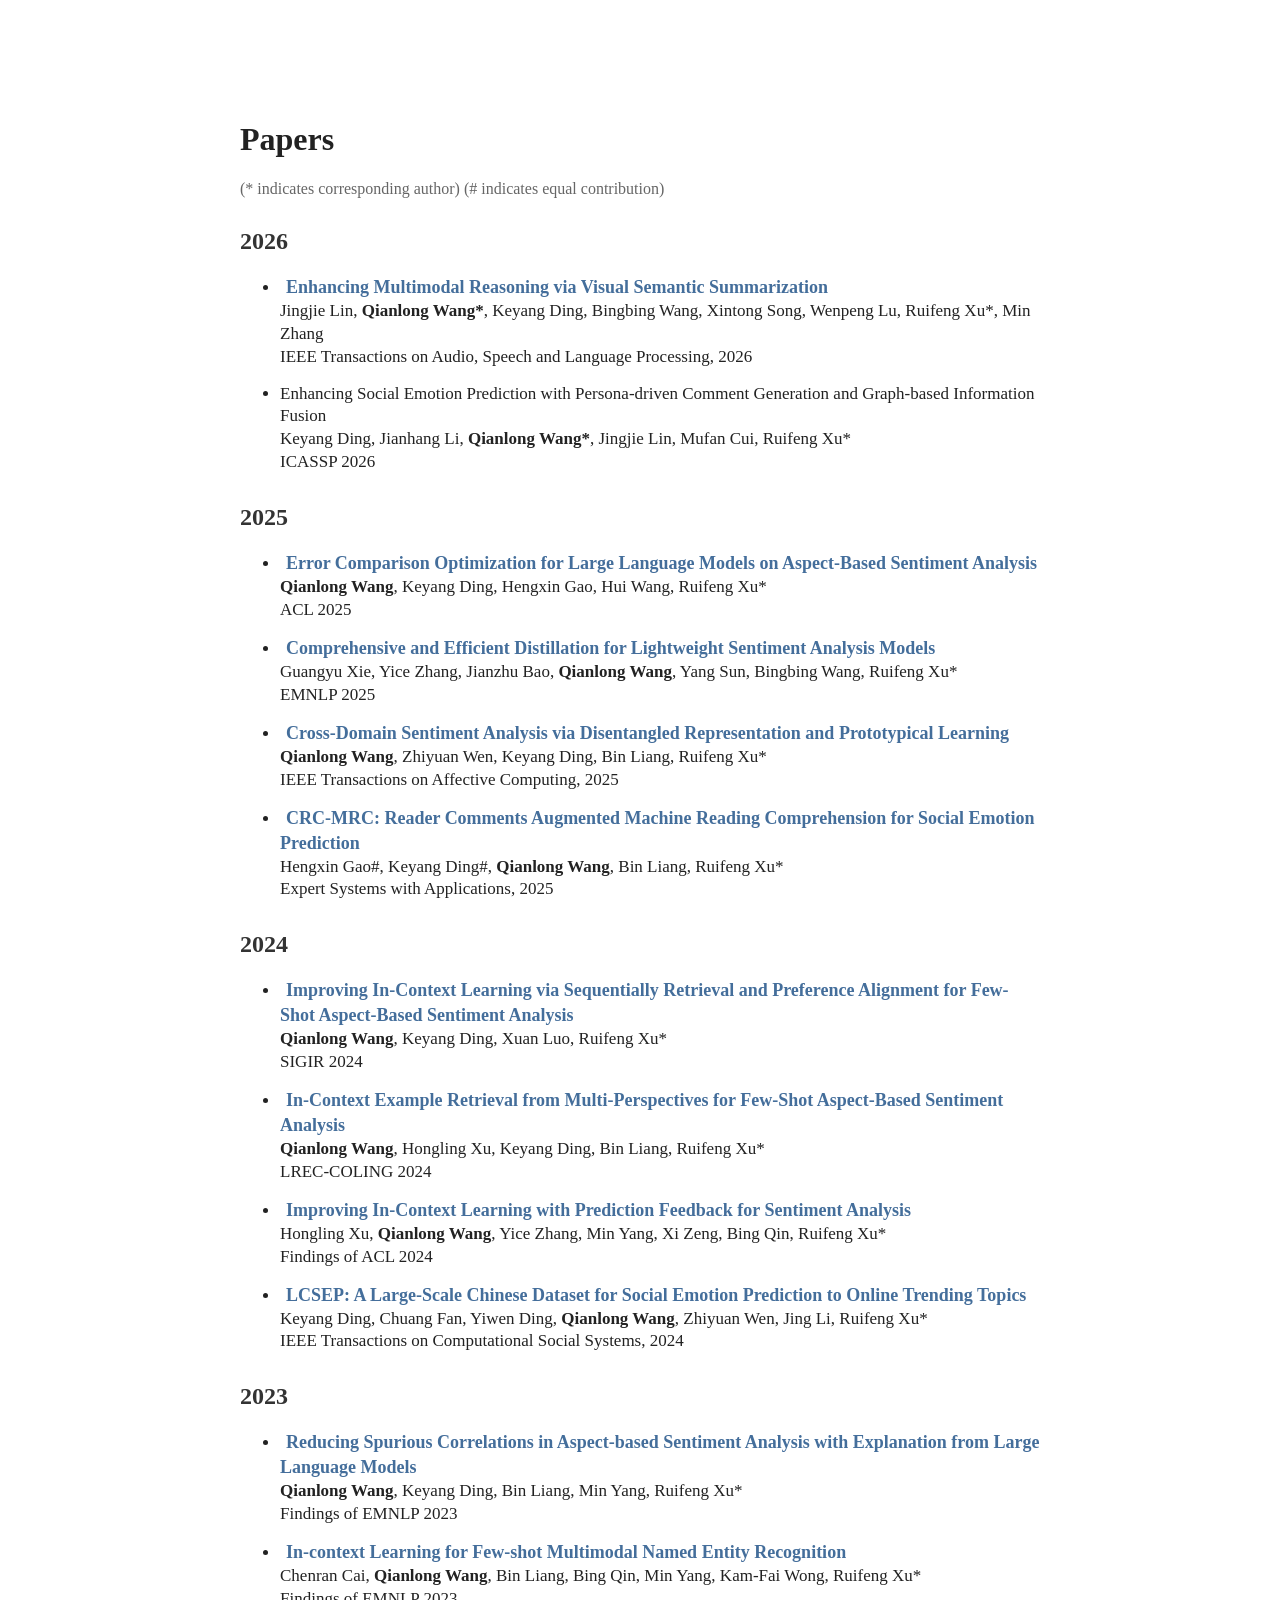
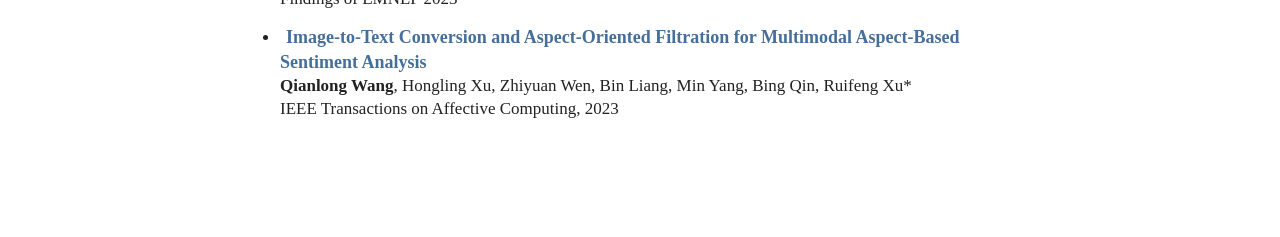
==== papers.html @ b7806859 "Add hyperlink to paper title in papers.html" ====
<!DOCTYPE html>
<html lang="en">

<head>
    <meta charset="UTF-8">
    <title>Papers - Qianlong Wang</title>
    <link rel="stylesheet" href="style.css">
</head>

<body>
    <div class="container">
        <h1>Papers</h1>
        <p class="note">(* indicates corresponding author) (# indicates equal contribution)</p>

        <!-- 2026 -->
        <h2>2026</h2>
        <ul class="paper-list">
            <li>
                <a href="https://ieeexplore.ieee.org/document/11495557" target="_blank">Enhancing Multimodal Reasoning via Visual Semantic Summarization</a><br>
                Jingjie Lin, <strong>Qianlong Wang*</strong>, Keyang Ding, Bingbing Wang, Xintong Song, Wenpeng Lu, Ruifeng Xu*, Min Zhang<br>
                IEEE Transactions on Audio, Speech and Language Processing, 2026
            </li>
            
            <li>
                Enhancing Social Emotion Prediction with Persona-driven Comment Generation and Graph-based Information
                Fusion<br>
                Keyang Ding, Jianhang Li, <strong>Qianlong Wang*</strong>, Jingjie Lin, Mufan Cui, Ruifeng Xu*<br>
                ICASSP 2026
            </li>
        </ul>

        <!-- 2025 -->
        <h2>2025</h2>
        <ul class="paper-list">
            <li>
                <a href="https://aclanthology.org/2025.acl-long.913/" target="_blank">Error Comparison Optimization for
                    Large Language Models on Aspect-Based Sentiment Analysis</a><br>
                <strong>Qianlong Wang</strong>, Keyang Ding, Hengxin Gao, Hui Wang, Ruifeng Xu*<br>
                ACL 2025
            </li>

            <li>
                <a href="https://aclanthology.org/2025.emnlp-main.1122/" target="_blank">Comprehensive and Efficient
                    Distillation for Lightweight Sentiment Analysis Models</a><br>
                Guangyu Xie, Yice Zhang, Jianzhu Bao, <strong>Qianlong Wang</strong>, Yang Sun, Bingbing Wang, Ruifeng
                Xu*<br>
                EMNLP 2025
            </li>

            <li>
                <a href="https://ieeexplore.ieee.org/abstract/document/10606039/" target="_blank">Cross-Domain Sentiment
                    Analysis via Disentangled Representation and Prototypical Learning</a><br>
                <strong>Qianlong Wang</strong>, Zhiyuan Wen, Keyang Ding, Bin Liang, Ruifeng Xu*<br>
                IEEE Transactions on Affective Computing, 2025
            </li>

            <li>
                <a href="https://www.sciencedirect.com/science/article/pii/S0957417425009583" target="_blank">CRC-MRC:
                    Reader Comments Augmented Machine Reading Comprehension for Social Emotion Prediction</a><br>
                Hengxin Gao#, Keyang Ding#, <strong>Qianlong Wang</strong>, Bin Liang, Ruifeng Xu*<br>
                Expert Systems with Applications, 2025
            </li>
        </ul>

        <!-- 2024 -->
        <h2>2024</h2>
        <ul class="paper-list">
            <li>
                <a href="https://dl.acm.org/doi/pdf/10.1145/3626772.3657932" target="_blank">Improving In-Context
                    Learning via Sequentially Retrieval and Preference Alignment for Few-Shot
                    Aspect-Based Sentiment Analysis</a><br>
                <strong>Qianlong Wang</strong>, Keyang Ding, Xuan Luo, Ruifeng Xu*<br>
                SIGIR 2024
            </li>

            <li>
                <a href="https://aclanthology.org/2024.lrec-main.786" target="_blank">In-Context Example Retrieval from
                    Multi-Perspectives for Few-Shot Aspect-Based Sentiment Analysis</a><br>
                <strong>Qianlong Wang</strong>, Hongling Xu, Keyang Ding, Bin Liang, Ruifeng Xu*<br>
                LREC-COLING 2024
            </li>

            <li>
                <a href="https://aclanthology.org/2024.findings-acl.232/" target="_blank">Improving In-Context
                    Learning with Prediction Feedback for Sentiment Analysis</a><br>
                Hongling Xu, <strong>Qianlong Wang</strong>, Yice Zhang, Min Yang, Xi Zeng, Bing Qin, Ruifeng Xu*<br>
                Findings of ACL 2024
            </li>

            <li>
                <a href="https://ieeexplore.ieee.org/abstract/document/10379492/" target="_blank">LCSEP: A Large-Scale
                    Chinese Dataset for Social Emotion Prediction to Online Trending Topics</a><br>
                Keyang Ding, Chuang Fan, Yiwen Ding, <strong>Qianlong Wang</strong>, Zhiyuan Wen, Jing Li, Ruifeng
                Xu*<br>
                IEEE Transactions on Computational Social Systems, 2024
            </li>
        </ul>
        <!-- 2023 -->
        <h2>2023</h2>
        <ul class="paper-list">
            <li>
                <a href="https://aclanthology.org/2023.findings-emnlp.193/" target="_blank">Reducing Spurious
                    Correlations in Aspect-based Sentiment Analysis with Explanation from Large Language Models</a><br>
                <strong>Qianlong Wang</strong>, Keyang Ding, Bin Liang, Min Yang, Ruifeng Xu*<br>
                Findings of EMNLP 2023
            </li>

            <li>
                <a href="https://aclanthology.org/2023.findings-emnlp.196/" target="_blank">In-context Learning for
                    Few-shot Multimodal Named Entity Recognition</a><br>
                Chenran Cai, <strong>Qianlong Wang</strong>, Bin Liang, Bing Qin, Min Yang, Kam-Fai Wong, Ruifeng
                Xu*<br>
                Findings of EMNLP 2023
            </li>

            <li>
                <a href="https://ieeexplore.ieee.org/abstract/document/10319094/" target="_blank">Image-to-Text
                    Conversion and Aspect-Oriented Filtration for Multimodal Aspect-Based Sentiment Analysis</a><br>
                <strong>Qianlong Wang</strong>, Hongling Xu, Zhiyuan Wen, Bin Liang, Min Yang, Bing Qin, Ruifeng Xu*<br>
                IEEE Transactions on Affective Computing, 2023
            </li>
        </ul>

    </div>

</body>

</html>
---- style.css ----
body {
    font-family: Georgia, "Times New Roman", Times, serif;
    background-color: white;
    color: #222;
    margin: 0;
}

/* 页面居中 + 两边留白 */
.container {
    max-width: 800px;
    margin: 60px auto;
    padding: 0 20px;
    background: white;
    padding: 40px;
}

/* 头部 */
.header {
    display: flex;
    align-items: center;
}

.avatar {
    width: 180px;
    margin-right: 30px;
}

.info h1 {
    margin: 0;
    font-size: 37px;
}

.title {
    margin: 2px 0;
    color: #555;
    font-size: 20px;
}

/* 图标 */
.icon {
    width: 50px;
    height: 50px;
    margin-top: 10px;
    margin-right: 10px;
    vertical-align: middle;
}

/* 内容区 */
.section {
    margin-top: 30px;
    font-size: 18px;
}

h2 {
    margin-top: 30px;
    color: #333;
}

/* Education 字体变小 */
.section ul {
    font-size: 14px;
    color: #444;
}

.section ul li {
    margin-bottom: 5px;
    font-size: 17px;
}

/* 论文链接 PDF */
a {
    color: #446E9B;
    /* 更深、更学术 */
    text-decoration: none;
    font-size: 18px;
    margin-left: 6px;
}

a:hover {
    text-decoration: underline;
    color: #163d7a;
}

/* 注释 */
.note {
    color: #666;
    font-size: 16px;
    margin-bottom: 20px;
}

/* News 样式 */
.news-item {
    display: flex;
    margin-bottom: 10px;
}

.news-date {
    width: 180px;
    font-weight: bold;
}

.news-text {
    flex: 1;
}

.paper-list li {
    font-size: 17px;
    line-height: 1.35;
    /* 控制内部行距（关键） */
    margin-bottom: 14px;
    /* 控制论文之间间距 */
}

.paper-list li a {
    font-weight: 750;
    /* 比 bold 稍微柔和一点 */
}
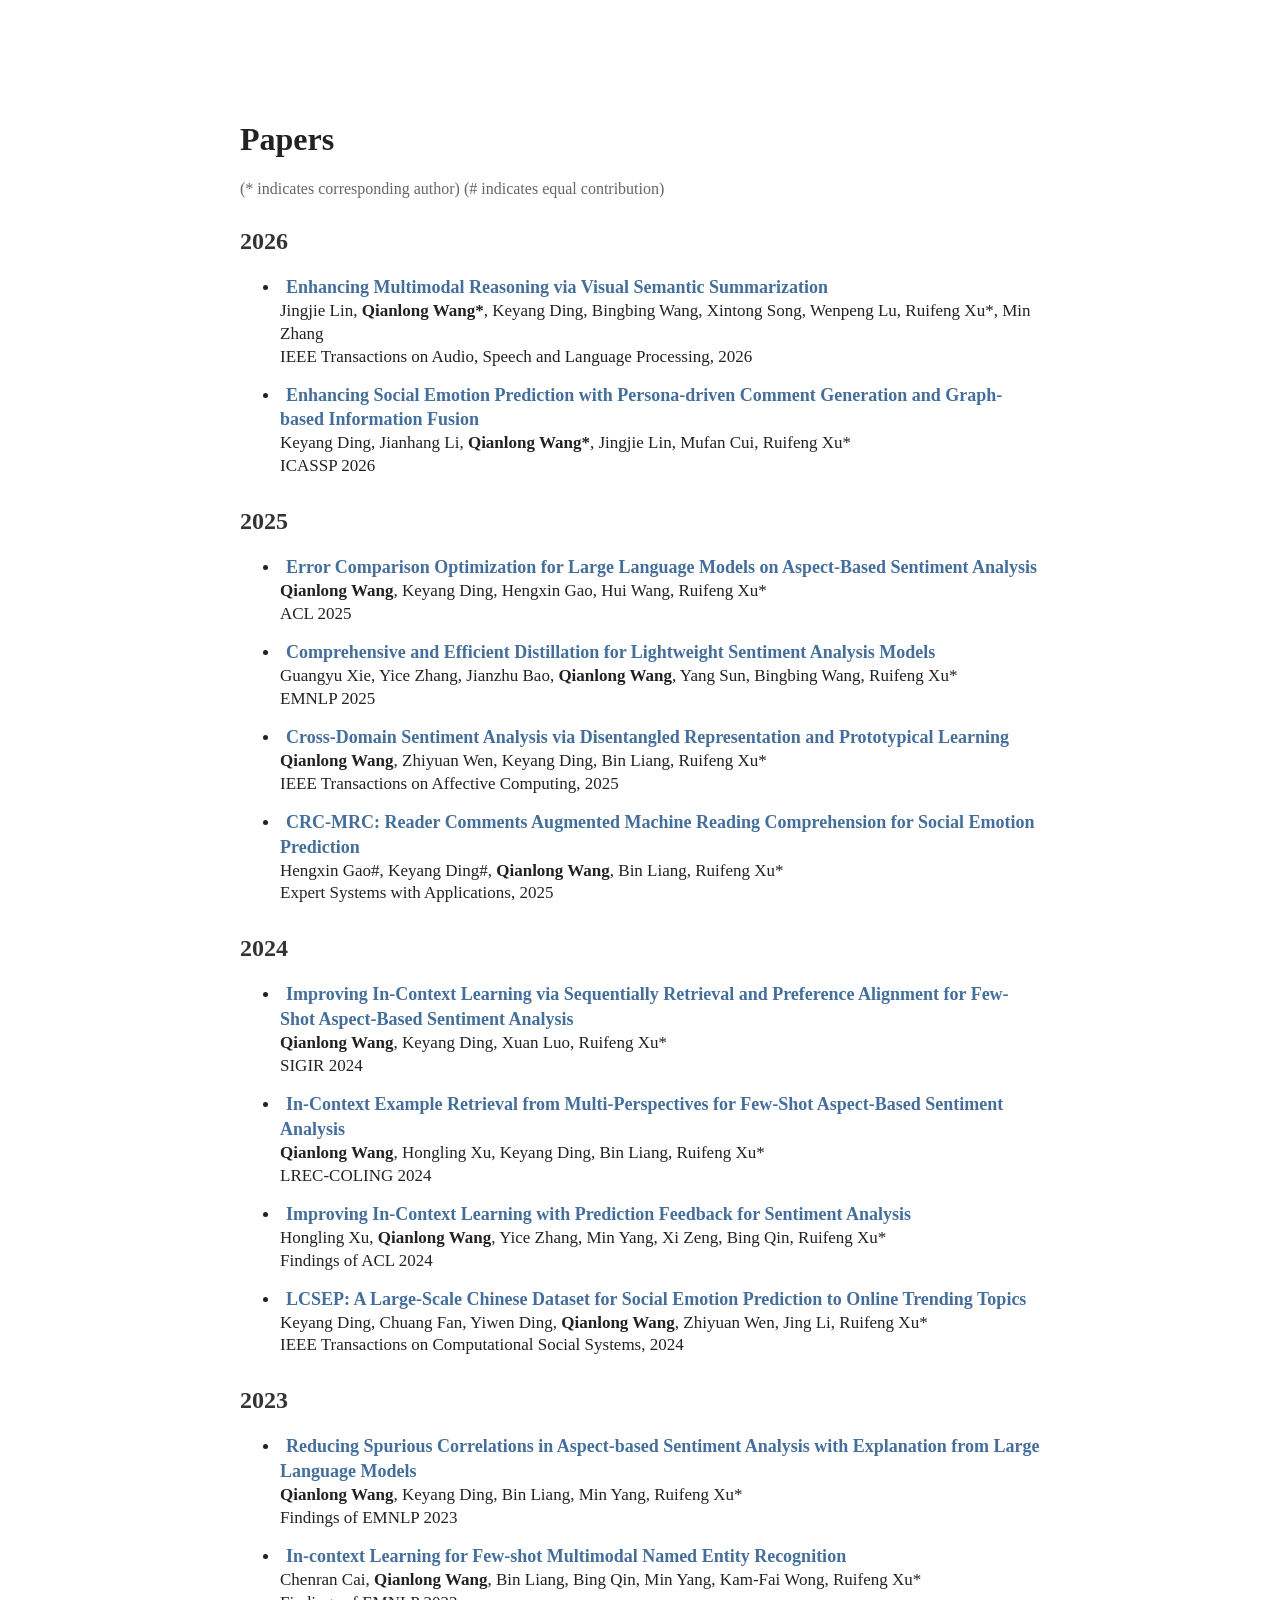
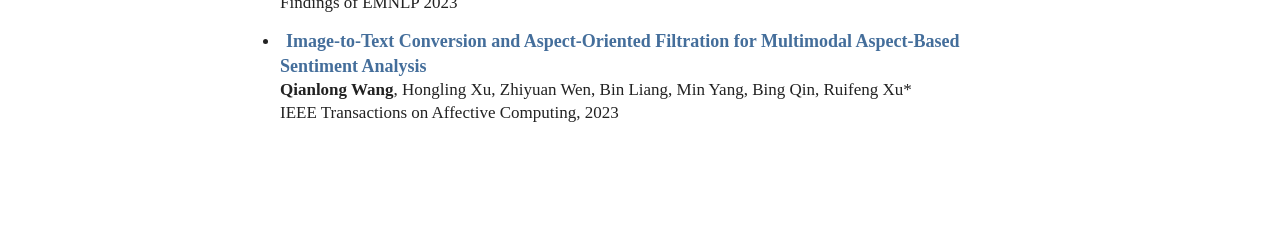
==== commit 06243afe: "Update papers.html" ====
--- a/papers.html
+++ b/papers.html
@@ -22,8 +22,7 @@
             </li>
             
             <li>
-                Enhancing Social Emotion Prediction with Persona-driven Comment Generation and Graph-based Information
-                Fusion<br>
+                <a href="https://ieeexplore.ieee.org/document/11463112" target="_blank">Enhancing Social Emotion Prediction with Persona-driven Comment Generation and Graph-based Information Fusion</a><br>
                 Keyang Ding, Jianhang Li, <strong>Qianlong Wang*</strong>, Jingjie Lin, Mufan Cui, Ruifeng Xu*<br>
                 ICASSP 2026
             </li>
@@ -33,30 +32,26 @@
         <h2>2025</h2>
         <ul class="paper-list">
             <li>
-                <a href="https://aclanthology.org/2025.acl-long.913/" target="_blank">Error Comparison Optimization for
-                    Large Language Models on Aspect-Based Sentiment Analysis</a><br>
+                <a href="https://aclanthology.org/2025.acl-long.913/" target="_blank">Error Comparison Optimization for Large Language Models on Aspect-Based Sentiment Analysis</a><br>
                 <strong>Qianlong Wang</strong>, Keyang Ding, Hengxin Gao, Hui Wang, Ruifeng Xu*<br>
                 ACL 2025
             </li>
 
             <li>
-                <a href="https://aclanthology.org/2025.emnlp-main.1122/" target="_blank">Comprehensive and Efficient
-                    Distillation for Lightweight Sentiment Analysis Models</a><br>
+                <a href="https://aclanthology.org/2025.emnlp-main.1122/" target="_blank">Comprehensive and Efficient Distillation for Lightweight Sentiment Analysis Models</a><br>
                 Guangyu Xie, Yice Zhang, Jianzhu Bao, <strong>Qianlong Wang</strong>, Yang Sun, Bingbing Wang, Ruifeng
                 Xu*<br>
                 EMNLP 2025
             </li>
 
             <li>
-                <a href="https://ieeexplore.ieee.org/abstract/document/10606039/" target="_blank">Cross-Domain Sentiment
-                    Analysis via Disentangled Representation and Prototypical Learning</a><br>
+                <a href="https://ieeexplore.ieee.org/abstract/document/10606039/" target="_blank">Cross-Domain Sentiment Analysis via Disentangled Representation and Prototypical Learning</a><br>
                 <strong>Qianlong Wang</strong>, Zhiyuan Wen, Keyang Ding, Bin Liang, Ruifeng Xu*<br>
                 IEEE Transactions on Affective Computing, 2025
             </li>
 
             <li>
-                <a href="https://www.sciencedirect.com/science/article/pii/S0957417425009583" target="_blank">CRC-MRC:
-                    Reader Comments Augmented Machine Reading Comprehension for Social Emotion Prediction</a><br>
+                <a href="https://www.sciencedirect.com/science/article/pii/S0957417425009583" target="_blank">CRC-MRC: Reader Comments Augmented Machine Reading Comprehension for Social Emotion Prediction</a><br>
                 Hengxin Gao#, Keyang Ding#, <strong>Qianlong Wang</strong>, Bin Liang, Ruifeng Xu*<br>
                 Expert Systems with Applications, 2025
             </li>
@@ -66,30 +61,25 @@
         <h2>2024</h2>
         <ul class="paper-list">
             <li>
-                <a href="https://dl.acm.org/doi/pdf/10.1145/3626772.3657932" target="_blank">Improving In-Context
-                    Learning via Sequentially Retrieval and Preference Alignment for Few-Shot
-                    Aspect-Based Sentiment Analysis</a><br>
+                <a href="https://dl.acm.org/doi/pdf/10.1145/3626772.3657932" target="_blank">Improving In-Context Learning via Sequentially Retrieval and Preference Alignment for Few-Shot Aspect-Based Sentiment Analysis</a><br>
                 <strong>Qianlong Wang</strong>, Keyang Ding, Xuan Luo, Ruifeng Xu*<br>
                 SIGIR 2024
             </li>
 
             <li>
-                <a href="https://aclanthology.org/2024.lrec-main.786" target="_blank">In-Context Example Retrieval from
-                    Multi-Perspectives for Few-Shot Aspect-Based Sentiment Analysis</a><br>
+                <a href="https://aclanthology.org/2024.lrec-main.786" target="_blank">In-Context Example Retrieval from Multi-Perspectives for Few-Shot Aspect-Based Sentiment Analysis</a><br>
                 <strong>Qianlong Wang</strong>, Hongling Xu, Keyang Ding, Bin Liang, Ruifeng Xu*<br>
                 LREC-COLING 2024
             </li>
 
             <li>
-                <a href="https://aclanthology.org/2024.findings-acl.232/" target="_blank">Improving In-Context
-                    Learning with Prediction Feedback for Sentiment Analysis</a><br>
+                <a href="https://aclanthology.org/2024.findings-acl.232/" target="_blank">Improving In-Context Learning with Prediction Feedback for Sentiment Analysis</a><br>
                 Hongling Xu, <strong>Qianlong Wang</strong>, Yice Zhang, Min Yang, Xi Zeng, Bing Qin, Ruifeng Xu*<br>
                 Findings of ACL 2024
             </li>
 
             <li>
-                <a href="https://ieeexplore.ieee.org/abstract/document/10379492/" target="_blank">LCSEP: A Large-Scale
-                    Chinese Dataset for Social Emotion Prediction to Online Trending Topics</a><br>
+                <a href="https://ieeexplore.ieee.org/abstract/document/10379492/" target="_blank">LCSEP: A Large-Scale Chinese Dataset for Social Emotion Prediction to Online Trending Topics</a><br>
                 Keyang Ding, Chuang Fan, Yiwen Ding, <strong>Qianlong Wang</strong>, Zhiyuan Wen, Jing Li, Ruifeng
                 Xu*<br>
                 IEEE Transactions on Computational Social Systems, 2024
@@ -99,30 +89,26 @@
         <h2>2023</h2>
         <ul class="paper-list">
             <li>
-                <a href="https://aclanthology.org/2023.findings-emnlp.193/" target="_blank">Reducing Spurious
-                    Correlations in Aspect-based Sentiment Analysis with Explanation from Large Language Models</a><br>
+                <a href="https://aclanthology.org/2023.findings-emnlp.193/" target="_blank">Reducing Spurious Correlations in Aspect-based Sentiment Analysis with Explanation from Large Language Models</a><br>
                 <strong>Qianlong Wang</strong>, Keyang Ding, Bin Liang, Min Yang, Ruifeng Xu*<br>
                 Findings of EMNLP 2023
             </li>
 
             <li>
-                <a href="https://aclanthology.org/2023.findings-emnlp.196/" target="_blank">In-context Learning for
-                    Few-shot Multimodal Named Entity Recognition</a><br>
+                <a href="https://aclanthology.org/2023.findings-emnlp.196/" target="_blank">In-context Learning for Few-shot Multimodal Named Entity Recognition</a><br>
                 Chenran Cai, <strong>Qianlong Wang</strong>, Bin Liang, Bing Qin, Min Yang, Kam-Fai Wong, Ruifeng
                 Xu*<br>
                 Findings of EMNLP 2023
             </li>
 
             <li>
-                <a href="https://ieeexplore.ieee.org/abstract/document/10319094/" target="_blank">Image-to-Text
-                    Conversion and Aspect-Oriented Filtration for Multimodal Aspect-Based Sentiment Analysis</a><br>
+                <a href="https://ieeexplore.ieee.org/abstract/document/10319094/" target="_blank">Image-to-Text Conversion and Aspect-Oriented Filtration for Multimodal Aspect-Based Sentiment Analysis</a><br>
                 <strong>Qianlong Wang</strong>, Hongling Xu, Zhiyuan Wen, Bin Liang, Min Yang, Bing Qin, Ruifeng Xu*<br>
                 IEEE Transactions on Affective Computing, 2023
             </li>
         </ul>
 
     </div>
-
 </body>
 
 </html>
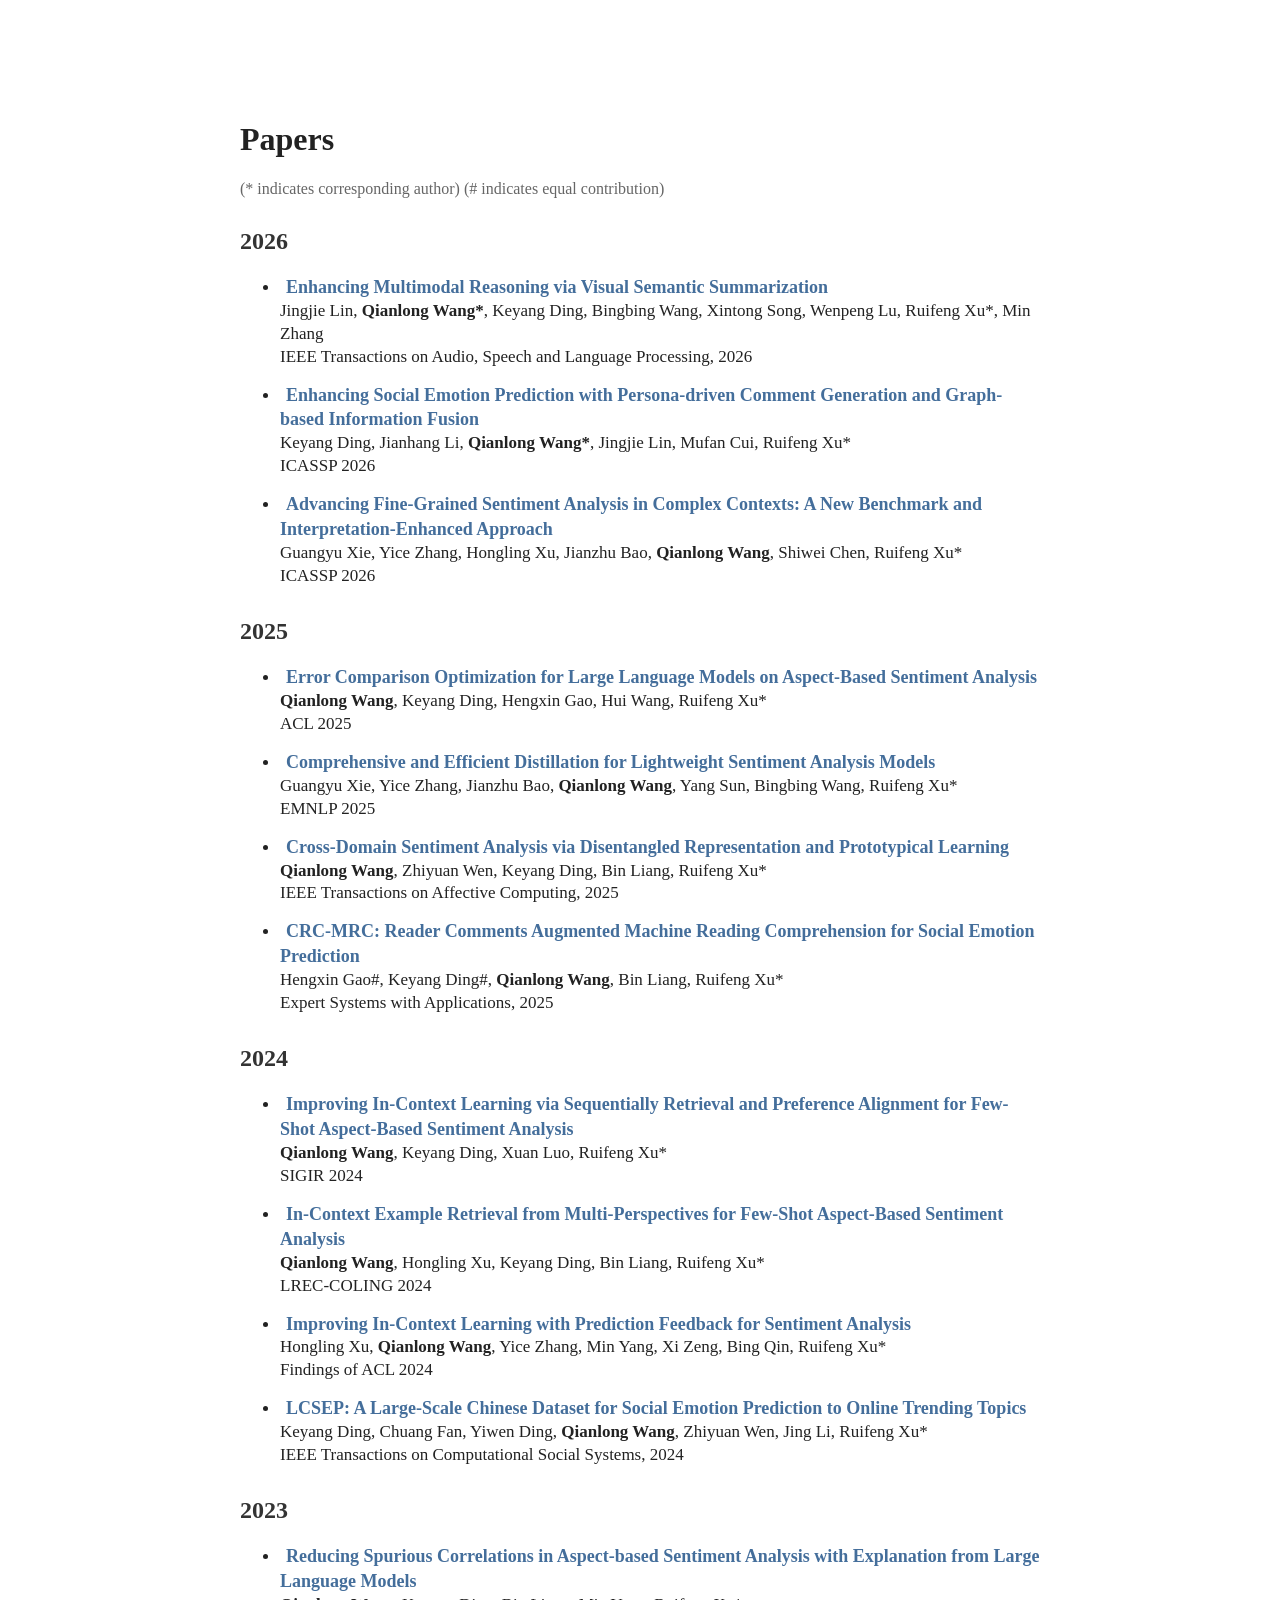
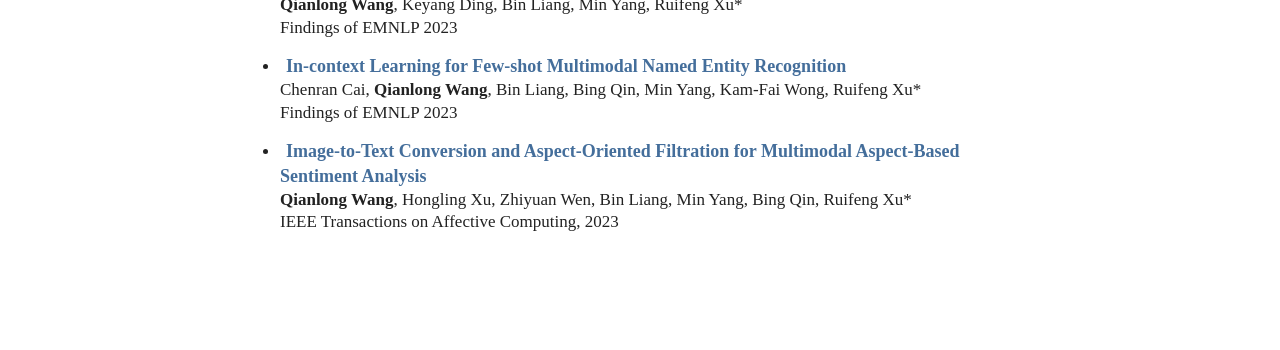
==== commit 66e50cc5: "Update papers.html" ====
--- a/papers.html
+++ b/papers.html
@@ -26,6 +26,13 @@
                 Keyang Ding, Jianhang Li, <strong>Qianlong Wang*</strong>, Jingjie Lin, Mufan Cui, Ruifeng Xu*<br>
                 ICASSP 2026
             </li>
+
+            <li>
+                <a href="https://ieeexplore.ieee.org/document/11460928" target="_blank">Advancing Fine-Grained Sentiment Analysis in Complex Contexts: A New Benchmark and Interpretation-Enhanced Approach</a><br>
+                Guangyu Xie, Yice Zhang, Hongling Xu, Jianzhu Bao, <strong>Qianlong Wang</strong>, Shiwei Chen, Ruifeng Xu*<br>
+                ICASSP 2026
+            </li>
+
         </ul>
 
         <!-- 2025 -->
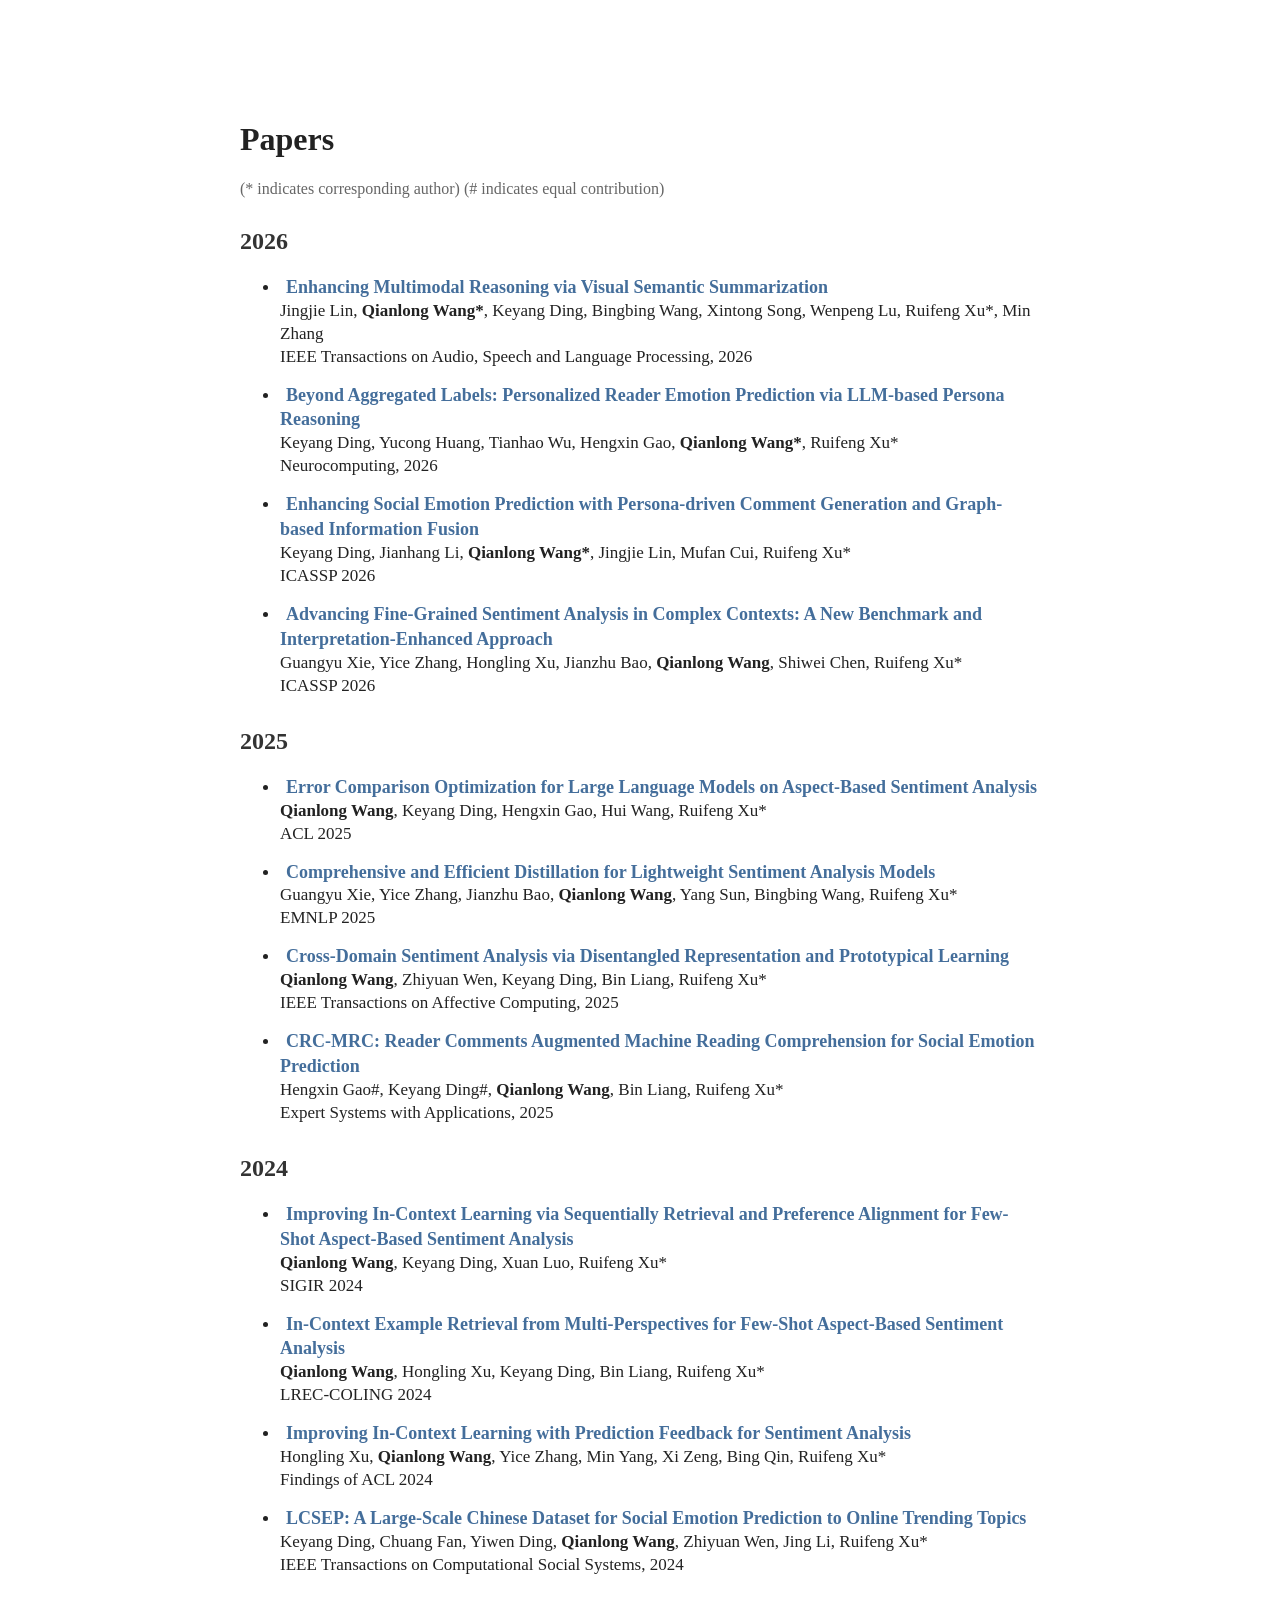
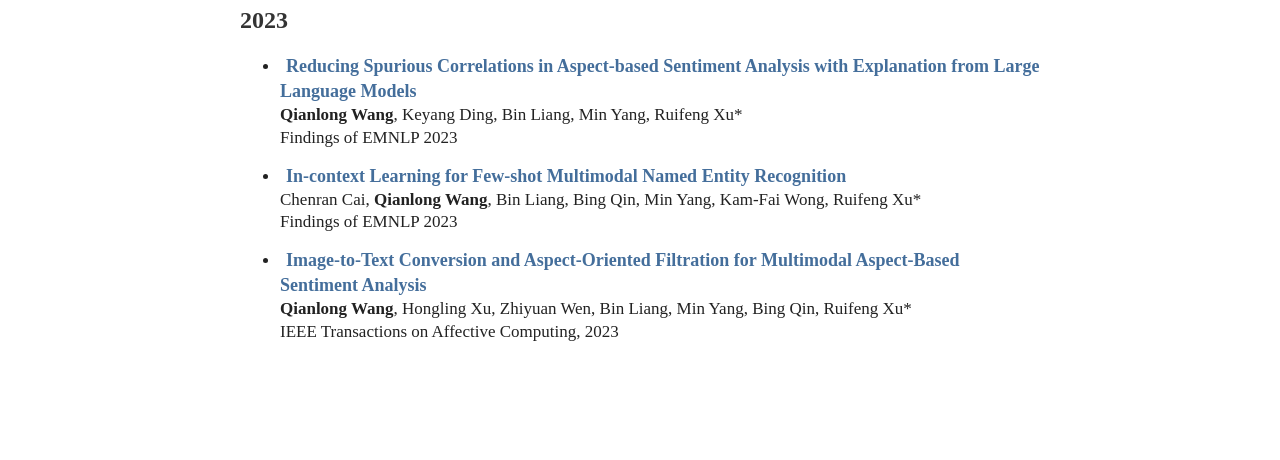
==== commit b4db014d: "Add new paper entry with personalized emotion prediction" ====
--- a/papers.html
+++ b/papers.html
@@ -19,6 +19,12 @@
                 <a href="https://ieeexplore.ieee.org/document/11495557" target="_blank">Enhancing Multimodal Reasoning via Visual Semantic Summarization</a><br>
                 Jingjie Lin, <strong>Qianlong Wang*</strong>, Keyang Ding, Bingbing Wang, Xintong Song, Wenpeng Lu, Ruifeng Xu*, Min Zhang<br>
                 IEEE Transactions on Audio, Speech and Language Processing, 2026
+            </li>
+
+            <li>
+                <a href="https://XXXX" target="_blank">Beyond Aggregated Labels: Personalized Reader Emotion Prediction via LLM-based Persona Reasoning</a><br>
+                Keyang Ding, Yucong Huang, Tianhao Wu, Hengxin Gao, <strong>Qianlong Wang*</strong>, Ruifeng Xu*<br>
+                Neurocomputing, 2026
             </li>
             
             <li>
--- a/style.css
+++ b/style.css
@@ -96,11 +96,12 @@
 
 .news-date {
     width: 180px;
-    font-weight: bold;
+    font-size: 16px;
 }
 
 .news-text {
     flex: 1;
+    font-size: 16px;
 }
 
 .paper-list li {
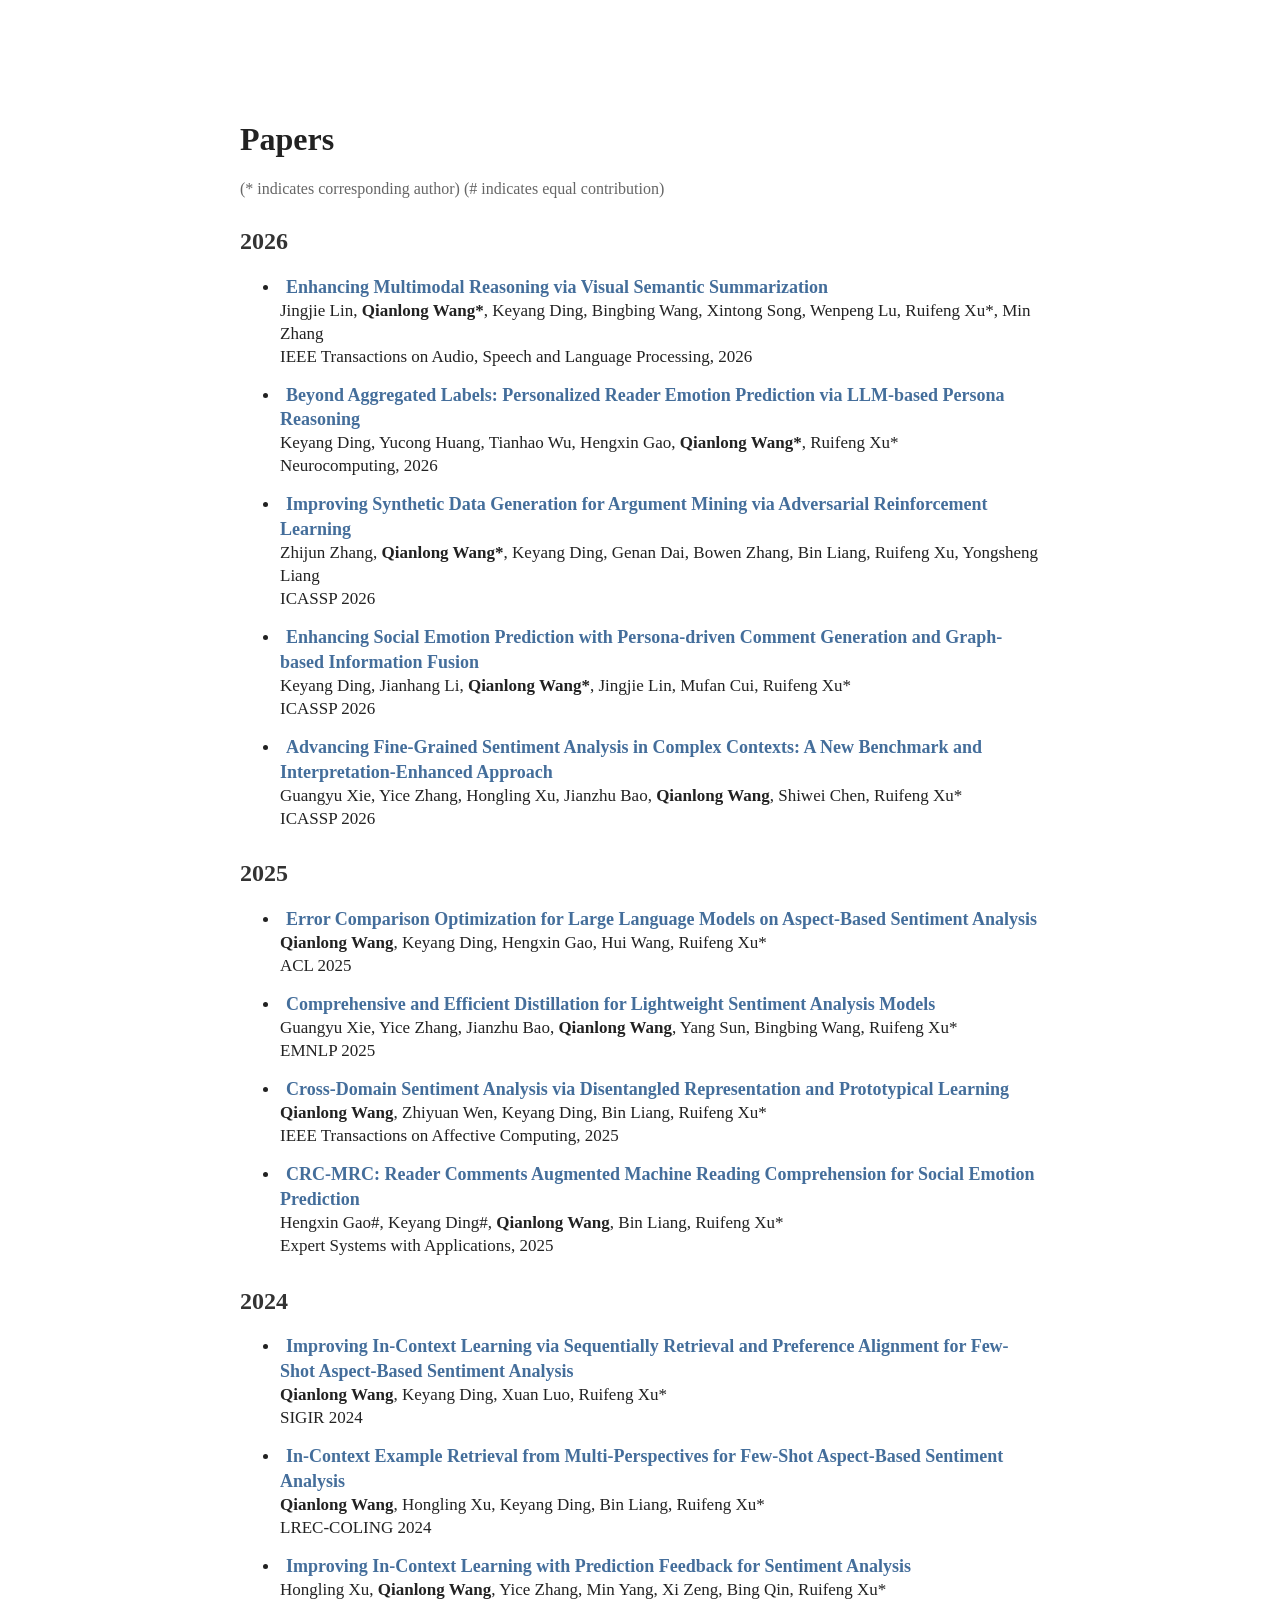
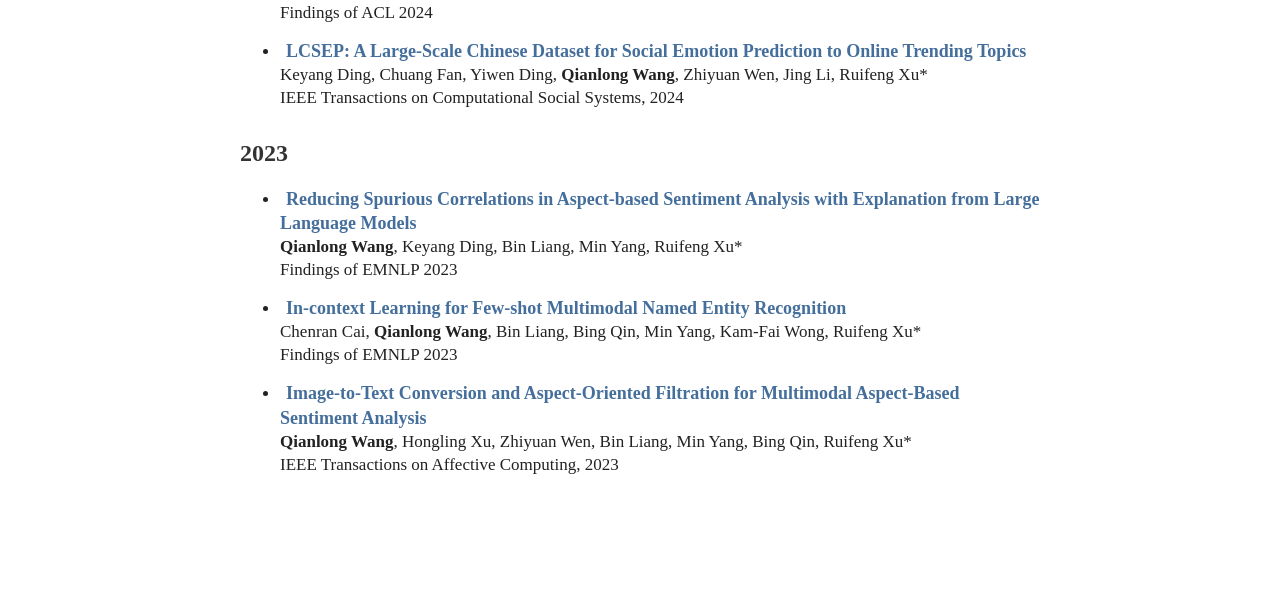
==== commit ffb62a07: "Add new paper entry for argument mining research" ====
--- a/papers.html
+++ b/papers.html
@@ -22,9 +22,15 @@
             </li>
 
             <li>
-                <a href="https://XXXX" target="_blank">Beyond Aggregated Labels: Personalized Reader Emotion Prediction via LLM-based Persona Reasoning</a><br>
+                <a href="https://www.sciencedirect.com/science/article/abs/pii/S0925231226022770" target="_blank">Beyond Aggregated Labels: Personalized Reader Emotion Prediction via LLM-based Persona Reasoning</a><br>
                 Keyang Ding, Yucong Huang, Tianhao Wu, Hengxin Gao, <strong>Qianlong Wang*</strong>, Ruifeng Xu*<br>
                 Neurocomputing, 2026
+            </li>
+
+            <li>
+                <a href="https://XXXX" target="_blank">Improving Synthetic Data Generation for Argument Mining via Adversarial Reinforcement Learning</a><br>
+                Zhijun Zhang, <strong>Qianlong Wang*</strong>, Keyang Ding, Genan Dai, Bowen Zhang, Bin Liang, Ruifeng Xu, Yongsheng Liang<br>
+                ICASSP 2026
             </li>
             
             <li>
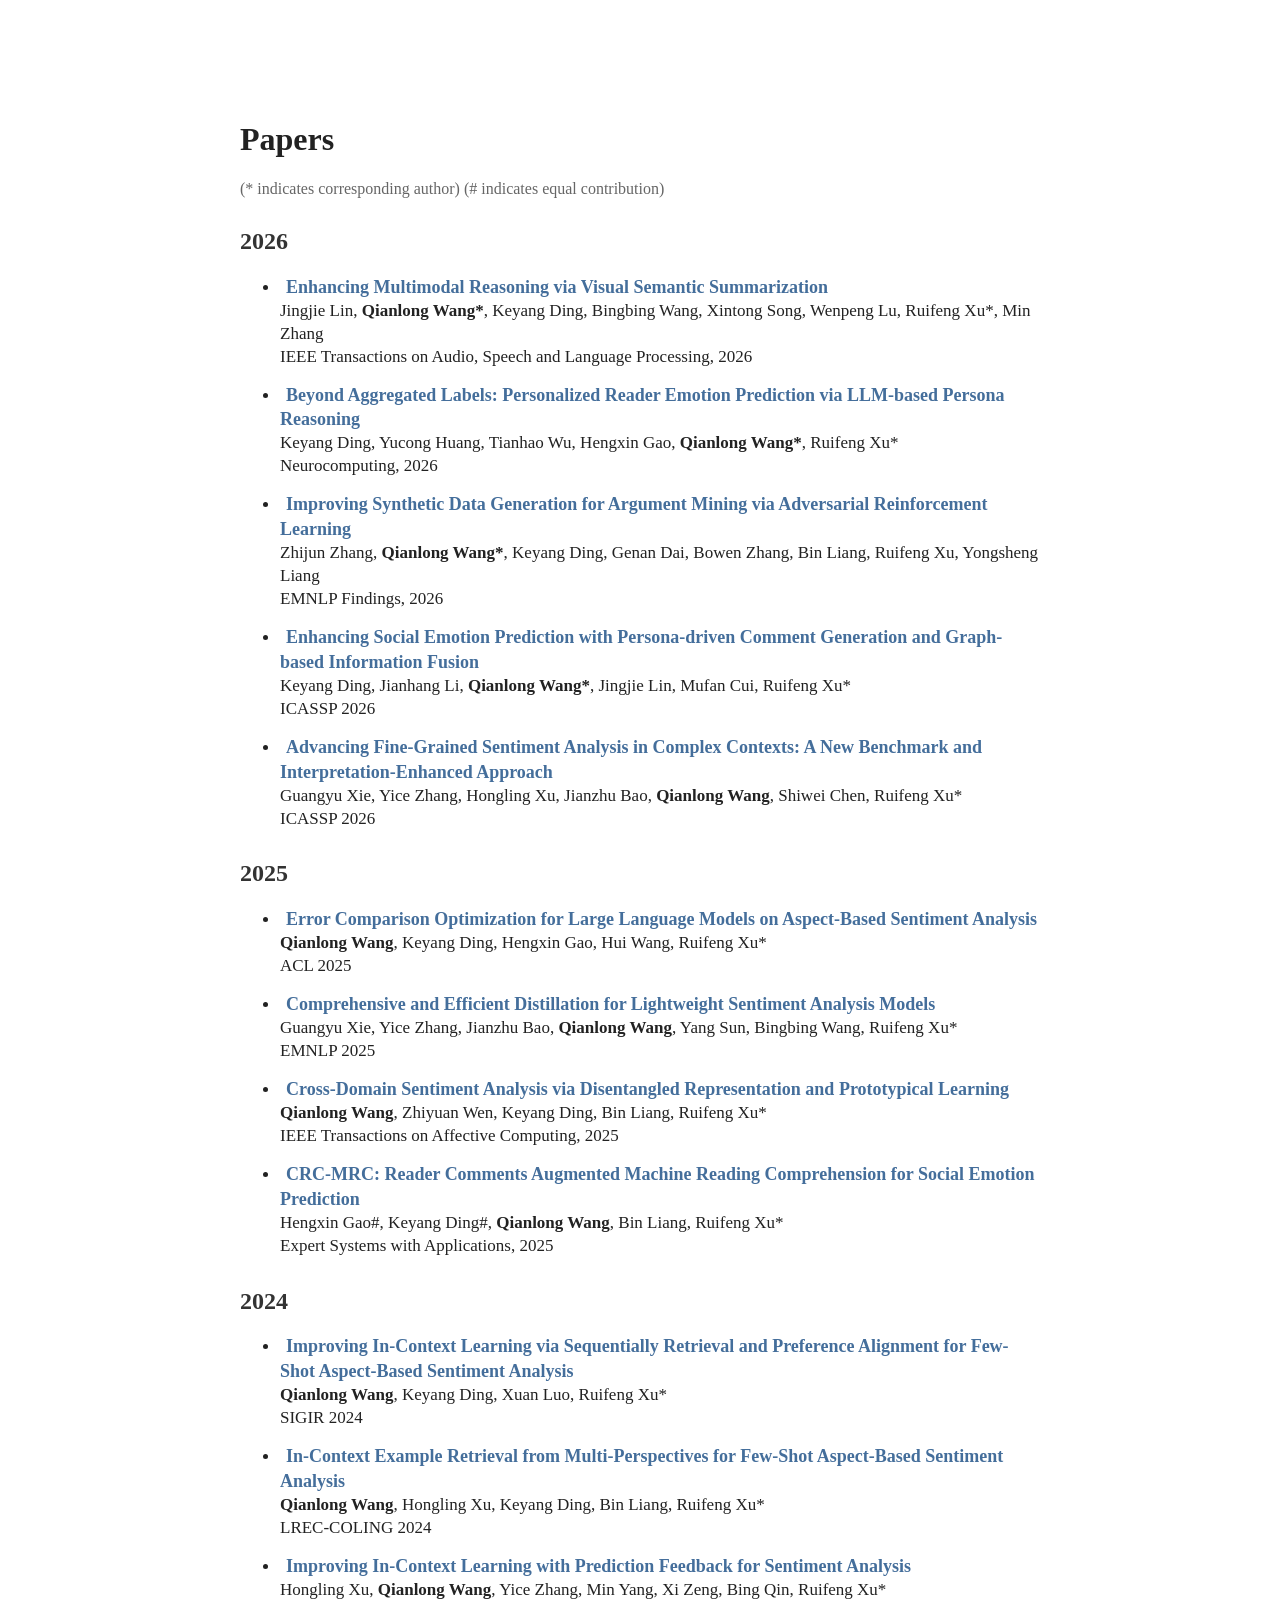
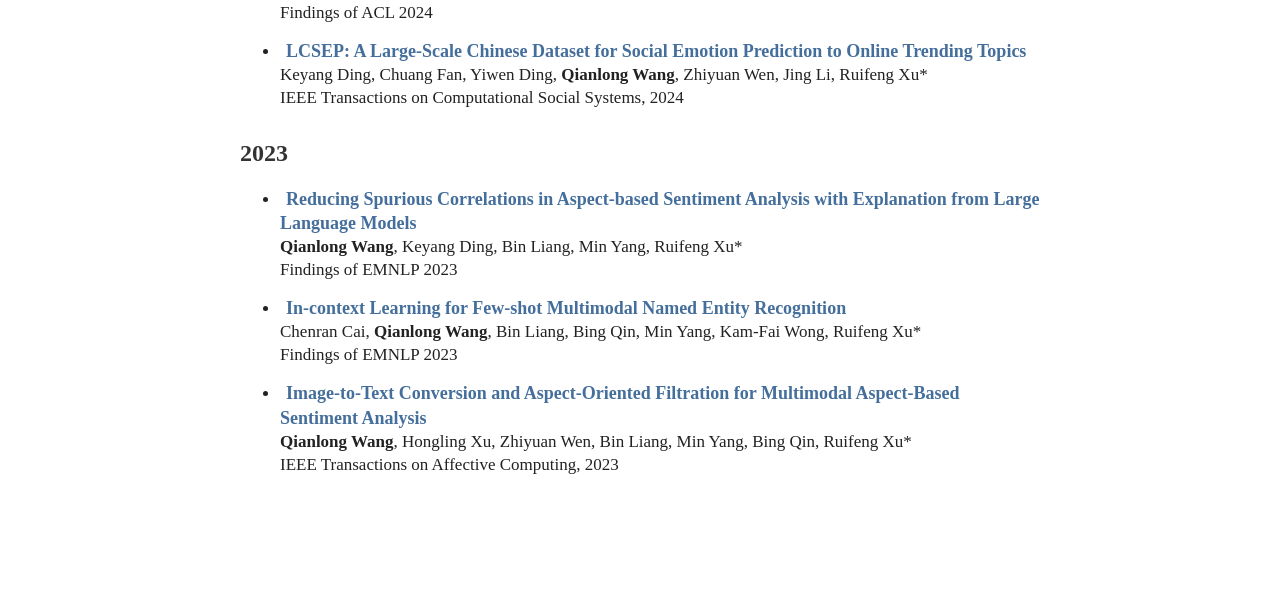
==== commit 168b4861: "Update conference name for a paper entry" ====
--- a/papers.html
+++ b/papers.html
@@ -30,7 +30,7 @@
             <li>
                 <a href="https://XXXX" target="_blank">Improving Synthetic Data Generation for Argument Mining via Adversarial Reinforcement Learning</a><br>
                 Zhijun Zhang, <strong>Qianlong Wang*</strong>, Keyang Ding, Genan Dai, Bowen Zhang, Bin Liang, Ruifeng Xu, Yongsheng Liang<br>
-                ICASSP 2026
+                EMNLP Findings, 2026 
             </li>
             
             <li>
